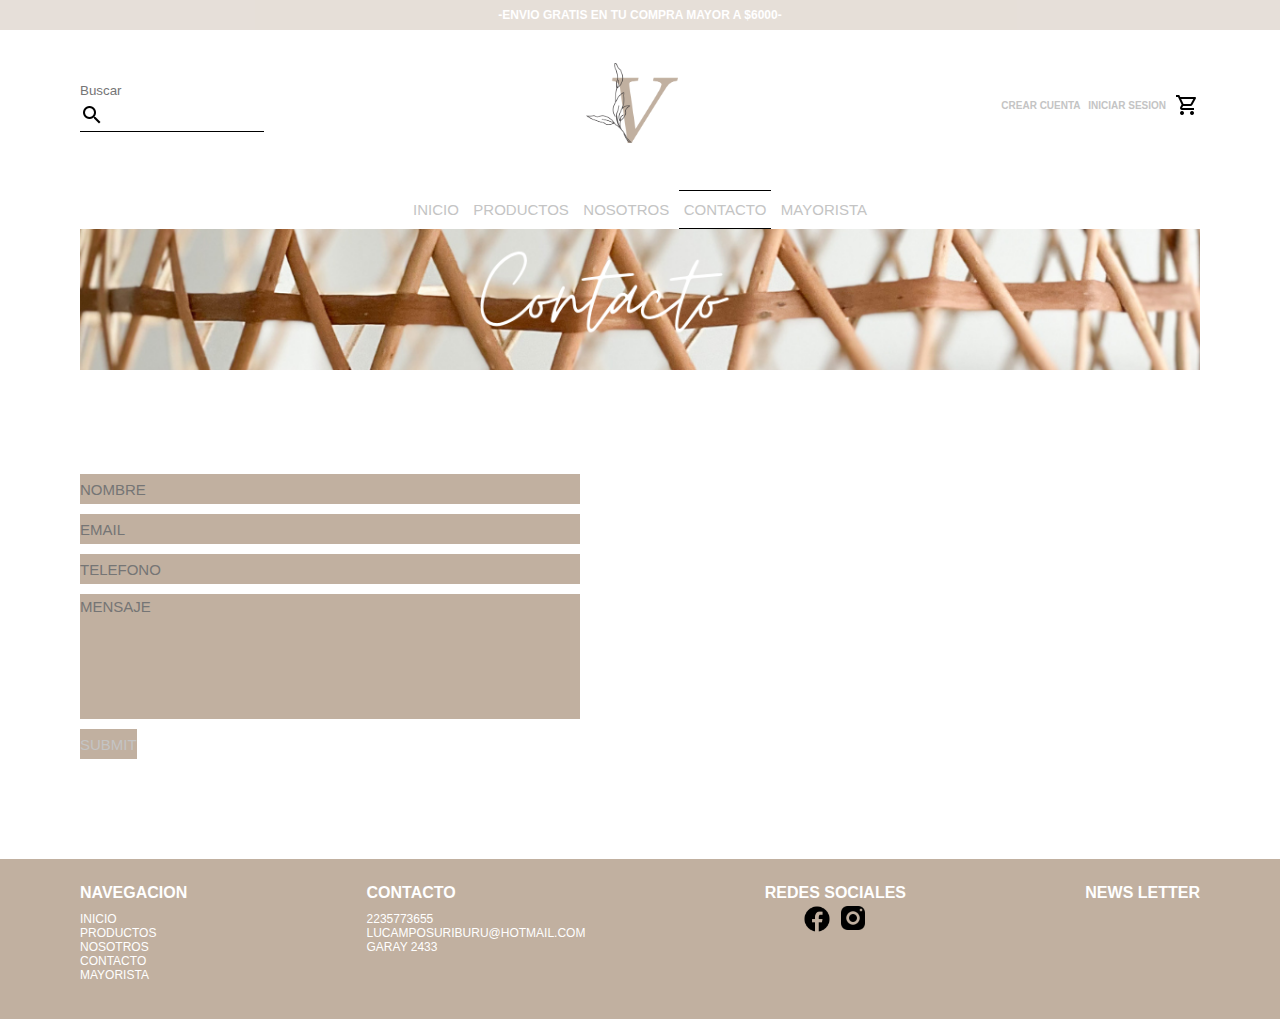
==== pages/contacto.html @ a1eeb5f8 "entrega del proyecto sin animaciones" ====
<!DOCTYPE html>
<html lang="en">
<head>
    <meta charset="UTF-8">
    <meta http-equiv="X-UA-Compatible" content="IE=edge">
    <meta name="viewport" content="width=device-width, initial-scale=1.0">
    <link rel="stylesheet" href="../css/main.css">
    <title>Contacto</title>
</head>
<body>
<!--inicio encabezado. menu navegacion-->
<header>
    <h1> -Envio gratis en tu compra mayor a $6000- </h1>

    <div class="encabezadoLogo">
        <form action="">
            <div class="inputBuscar">
                <input type="text" name="buscar" placeholder="Buscar">
                <img src="../img/lupa.png" alt="img lupa">
            </div>
        </form>

        <div>
            <a href="../index.html">
                <img class="imgLogo" src="../img/logo.png" alt="logo vole home">
            </a>
        </div>

        <div class="sesion">
            <h2 class="crearCuenta">crear cuenta</h2>
            <h2 class="sesionVole">iniciar sesion </h2>
            <img src="../img/carrito.png" alt="img carrito compras">
        </div>
    </div>

    <nav class="menu">
        <ul>
            <li>
                <a href="../index.html">inicio</a>  
            </li>
            <li>
                <a href="../pages/productos.html">productos</a>
                <!--<ul>
                 <li>almohadones</li>
                 <li>mantas</li>
                 <li>cesteria</li>
                 </ul>-->
            </li>
            <li>
                <a href="../pages/nosotros.html">nosotros</a> 
            </li>
            <li class="liContacto">
                <a href="../pages/contacto.html">contacto</a>  
            </li>
            <li>
                <a href="../pages/mayorista.html">mayorista</a> 
            </li>
        </ul>
    </nav>
</header>
<!--fin de encabezado-->
<!--inicio informacion principal de la pagina-->
    <main class="mainContacto">
        <img src="../img/productoContac.png" alt="portada contacto">
        <form action="">
            
                <div class="nombreContact">
                    <label for="nombre"></label>
                    <input type="text" name="nombre" placeholder="nombre">
                </div>
                <div class="emailContact">
                    <label for="email"></label>
                    <input type="email" name="email" placeholder="email">
                </div>    
                <div class="telefonoContact">
                    <label for="telefono"></label>
                    <input type="text" name="telefono" placeholder="telefono">
                </div>
                <div class="mensajeContact">
                    <label for="mensaje"></label>
                    <input type="text" name="mensaje" placeholder="mensaje">
                </div>
                <div class="enviarContact">
                    <input type="submit">
                </div>
            
        </form>
    </main>
<!--fin de informacion importante-->
<!--inicio pie de pagina-->
    <footer>
        <div class="navegacion">
            <h2>navegacion</h2>
            <ul class="navUl">
                <li>
                    <a href="../index.html">inicio</a>  
                </li>
                <li>
                    <a href="../pages/productos.html">productos</a>
                </li>
                <li>
                    <a href="../pages/nosotros.html">nosotros</a> 
                </li>
                <li>
                    <a href="../pages/contacto.html">contacto</a>  
                </li>
                <li>
                    <a href="../pages/mayorista.html">mayorista</a> 
                </li>
            </ul>
        </div>
        <div class="contacto">
            <h2>contacto</h2>
            <ul>
                <li>2235773655</li>
                <li>lucamposuriburu@hotmail.com</li>
                <li>garay 2433</li>
            </ul>
        </div>
        <div class="redesSociales">
            <h2>redes sociales</h2>
            <div class="imgRedes">
                <img class="faceBook" src="../img/facebook.png" alt="facebook">
                <img class="instaGram" src="../img/instagram.png" alt="instagram">
            </div>
        </div>
        <h4 class="newsLetter"> news letter</h4>    
    </footer>
<!--fin pie de pagina-->
</body>
</html>
---- css/main.css ----
*{ 
    margin: 0;
    padding: 0;
    box-sizing: border-box;
}

body{
    font-family:'Urbanist', sans-serif; 
}

/* header */

h1{
    background-color: #C1B0A0;
    color: white;
    font-size: 12px;
    text-align: center;
    text-transform: uppercase;
    padding: 8px;
    opacity: 40%;
}

.encabezadoLogo{
    height: 150px;
    margin-left: 80px;
    margin-right: 80px;
    display: grid;
    grid-template-columns: 0.5fr 2fr 0.5fr;
    justify-items: center;
    align-items: center;
    grid-template-areas: "inputBuscar imgLogo sesion" ;
}

form{
    color: #C4C4C4;
    display: inline-block;
    
}

.inputBuscar{
    grid-area: inputBuscar;
    border-bottom: 1px solid black;
    
}

input{
    border: none;
    color: #C4C4C4;
    height: 25px;
}


.imgLogo{
    grid-area: imgLogo;
    height: 80px;
    text-align: center;
     
}

.sesion{
    width: 200px;
    grid-area: sesion;
    display: flex;
    justify-content: space-around;
    align-items: center;
}

.crearCuenta{
    color: #C4C4C4;
    font-size: 10px;
    text-transform: uppercase;
    
}

.sesionVole{
    color: #C4C4C4;
    font-size: 10px;
    text-transform: uppercase;
    margin-left: 5px;    
}

.sesion img{
    margin-left: 6px;
}

.headerProd{
    grid-area: header;
}

/*menu */
.menu{
    display: flex;
    justify-content: center;
}

.menu li{
    display: inline-block;
    padding: 5px;
    margin-top: 10px;
    color: #C4C4C4;
    font-size: 15px;
    text-transform: uppercase;
    text-align: center;
    text-decoration: none;
    padding-top: 10px;
    padding-bottom: 10px;
    
}

.menu li a{
    color: #C4C4C4;
    text-decoration: none;   
}

.liIndex{
    border-top: 1px solid black;
    border-bottom: 1px solid black;
}

.liProductos{
    border-top: 1px solid black;
    border-bottom: 1px solid black;
}

.liNosotros{
    border-top: 1px solid black;
    border-bottom: 1px solid black;
}

.liContacto{
    border-top: 1px solid black;
    border-bottom: 1px solid black;
}

.liMayorista{
    border-top: 1px solid black;
    border-bottom: 1px solid black;
}

/*main*/
/*foto portada y beneficion*/

main{
    margin-left: 80px;
    margin-right: 80px;   
}

.imgPortada{
    width: 100%;
}

/*beneficios de vole*/

.beneVole{
    display: flex;
    justify-content: space-between;
    margin-top: 50px;
    margin-bottom: 100px;
    color: #C1B0A0;
    text-transform: uppercase;
    font-size: 12px;
}

.beneVole img{
    height: 50px;
}

.doceCuotas {
    text-align: center;  
}

.pagSegura {
    text-align: center;  
}

.pickUp {
    text-align: center;  
}

.envioCamion {
    text-align: center;  
}

/*main nosotros*/

.mainNosotros img{
    width: 100%;
}

.mainNosotros h2{
    margin-top: 100px;
    color: #C1B0A0;
    font-size: 25px;
}

.mainNosotros p{
    margin-top: 30px;
    margin-bottom: 140px;
    color: #C1B0A0;
    font-size: 15px;
    line-height: 25px;
}

/*main contacto*/

.mainContacto img{
    width: 100%;
}

.nombreContact input{
    height: 30px;
    width: 500px;
    margin-top: 100px;
    font-size: 15px;
    text-transform: uppercase;
    text-decoration: none;
    background-color: #C1B0A0;
}

.emailContact input{
    height: 30px;
    width: 500px;
    margin-top: 10px;
    font-size: 15px;
    text-transform: uppercase;
    text-decoration: none;
    background-color: #C1B0A0;
}

.telefonoContact input{
    height: 30px;
    width: 500px;
    margin-top: 10px;
    font-size: 15px;
    text-transform: uppercase;
    text-decoration: none;
    background-color: #C1B0A0;
}

.mensajeContact{
    width: 500px;
    padding-bottom: 100px;
    margin-top: 10px;
    font-size: 15px;
    text-transform: uppercase;
    text-decoration: none;
    background-color: #C1B0A0;
}

.mensajeContact input{
    font-size: 15px;
    text-transform: uppercase;
    text-decoration: none;
    background-color: #C1B0A0;
}

.enviarContact input{
    height: 30px;
    width: 30pxpx;
    margin-top: 10px;
    margin-bottom: 100px;
    font-size: 15px;
    text-transform: uppercase;
    text-decoration: none;
    background-color: #C1B0A0;
}

/*main mayorista*/

.mainMayorista img{
    width: 100%;
}

.mainMayorista h2{
    margin-top: 100px;
    color: #C1B0A0;
    font-size: 25px;
}

.mainMayorista p{
    margin-top: 30px;
    margin-bottom: 140px;
    color: #C1B0A0;
    font-size: 15px;
    line-height: 25px;
}

/*main de productos*/

.mainProd{
    height: 2500px;
}

.prodPortada img{
    width: 100%;
}

.productosVole{
    margin-top: 100px;
    display: flex;
    flex-wrap: wrap;
    justify-content: space-between
}

.productosVole img{
    height: 400px;
}

.productosVole h2{
    margin-top: 10px;
    margin-bottom: 10px;
    text-align: center;
    font-size: 15px;
    color: #C1B0A0;
    text-transform: uppercase;
}

.productosVole div{
    border: 1px solid #C1B0A0;
    box-shadow: 0px 5px 10px grey;
    margin-top: 40px;
}


/*section*/
/* categoria de productos */

.seccionesProd{
    margin-left: 80px;
    margin-right: 80px;
    margin-top: 150px;
    display: grid;
    grid-template-columns: 1fr 1fr;
    grid-template-rows: 1fr 1fr;
    justify-items: stretch;
    row-gap: 20px;  
    column-gap: 20px; 
}

.almohadones{
    width: 100%;
    grid-row: span 2;
}

.mantas{
    width: 100%;
}

.cestos{
    width: 100%;
}


/*productos destacados y mensaje*/

.destacadoVole h3{
    margin-top: 150px;
    text-align: center;
    text-transform: uppercase;
    font-size: 25px;
    color: #C1B0A0;
}

.prodDestacado{
    display: flex;
    margin: 60px 80px;
    justify-content: space-between;
}

.prodDestacado img{
    height: 350px;
}

.prodDestacado h2{
    margin-top: 10px;
    margin-bottom: 10px;
    text-align: center;
    font-size: 15px;
    color: #C1B0A0;
    text-transform: uppercase;
}

.prodDestacado div{
    border: 1px solid #C1B0A0;
    box-shadow: 0px 5px 10px grey;
}

.mensajeFin{
    font-size: 20px;
    color: #C1B0A0;
    text-align: center;
    margin: 80px;
}


/*footer*/

footer{
    padding-top: 25px;
    background-color: #C1B0A0;
    color: white;
    height: 160px;
    display: flex;
    justify-content: space-between;
    align-items: flex-start
}

.footerProd{
    grid-area: footer;
}

.navegacion h2{
    margin-left: 80px;
    text-transform: uppercase;
    font-size: 16px;
}

.navUl{
    margin-top: 10px;
    list-style: none;
    margin-left: 80px;
    font-size: 12px;
}

.navUl li a{
    text-transform: none;
    text-decoration: none;
    text-transform: uppercase;
    color: white;  
}

.contacto h2{
    text-transform: uppercase;
    display: inline-block;
    font-size: 16px;
    
}

.contacto ul{
    margin-top: 10px;
    list-style: none;
    font-size: 12px;
    text-transform: uppercase;
}

.redesSociales h2{
    text-transform: uppercase;
    display: inline-block;
    font-size: 16px;
}

.imgRedes{
    text-align: center;   
}

.faceBook{
    height: 30px;
}

.instaGram{
    height: 32px;
}

.newsLetter{
    margin-right: 80px;
    font-size: 16px;
    text-transform: uppercase;
}


@media only screen and (max-width: 1024px){

    .encabezadoLogo{
        margin-left: 30px;
        margin-right: 30px;
    }

    .inputBuscar input{
        display:none
    }

    .inputBuscar{
        border: none;
    }

    .sesion{
        width: 100px;
    }

    .sesion h2{
        display: none;
    }

    main{
        margin-left: 0px;
        margin-right: 0px;
    }

    section{
        margin-left: 0px;
        margin-right: 0px;
    }

    .seccionesProd{
        margin-left: 0px;
        margin-right: 0px;
    }

    .prodDestacado{
        display: flex;
        flex-wrap: wrap;
        margin: 70px 90px;
        justify-content: space-between;
    }
    
    .prodDestacado img{
        height: 500px;
    }

    .prodDestacado div{
        margin-top: 50px;
    }
    
    .mainProd{
        height: 2500px;
    }

    .prodPortada img{
        height: 150px;
        object-fit: cover;
    }

    .productosVole{
        justify-content: center;
    }

    .mainNosotros img{
        height: 150px;
        object-fit: cover;
    }

    .mainNosotros h2,p {
        margin-left: 30px;
        margin-right: 30px;
    }

    .mainContacto img{
        height: 150px;
        object-fit: cover;
    }

    .mainContacto form{
        margin-left: 30px;
    }

    footer{
        margin-left: 0px;
        margin-right: 0px;
    }

    .navegacion h2{
        font-size: 15px;
        margin-left: 10px;
    }

    .navUl{
        font-size: 10px;
        margin-left: 10px;
    }

    .contacto h2{
        font-size: 15px;
    }

    .contacto ul{
        font-size: 10px;  
    }

    .redesSociales h2{
        font-size: 15px;
    }
    
    .faceBook{
        height: 20px;
    }
    
    .instaGram{
        height: 20px;
    }

    .newsLetter{
        font-size: 15px;
        margin-right: 10px;
    }
   
}

@media only screen and (max-width: 600px){

    .inputBuscar input{
        display:none
    }

    .inputBuscar{
        border: none;
    }

    .sesion{
        width: 100px;
    }

    .sesion h2{
        display: none;
    }

    .menu{
        margin-left: 30px;
        margin-right: 30px;
    }

    main{
        margin-left: 0px;
        margin-right: 0px;
    }

    .imgPortada{
        height: 450px;
        object-fit: cover;
    }

    .beneVole h3{
        display: none;
    }

    .beneVole img{
        height: 80px;
    }

    section{
        margin-left: 0px;
        margin-right: 0px;
        
    }

    .seccionesProd{
        margin-left: 0px;
        margin-right: 0px;
        margin-top: 150px;
        display: flex;
        flex-flow: row wrap;
    }

    .seccionesProd img{
        width: 100%;
    }

    .prodDestacado{
        display: flex;
        flex-wrap: wrap;
        margin: 70px 90px;
        justify-content: center;
    }
    
    .prodDestacado img{
        height: 500px;
    }

    .prodDestacado div{
        margin-top: 30px;
    }
    
    .mensajeFin{
        margin-left: 0px;
        margin-right: 0px;
    }

    .mainProd{
        height: 5000px;
    }

    .prodPortada img{
        height: 150px;
        object-fit: cover;
    }

    .mainNosotros img{
        height: 150px;
        object-fit: cover;
    }

    .mainNosotros h2,p {
        margin-left: 30px;
    }

    .mainContacto img{
        height: 150px;
        object-fit: cover;
    }

    .mainContacto form{
        margin-left: 30px;
    }

    footer{
        margin-left: 0px;
        margin-right: 0px;
    }

    .footerProd{
        width: 100%;
    }

    .navegacion h2{
        font-size: 12px;
        margin-left: 10px;
    }

    .navUl{
        font-size: 10px;
        margin-left: 10px;
    }

    .contacto{
        padding-top: 0px;

    }

    .contacto h2{
        font-size: 12px;
    }

    .contacto ul{
        font-size: 10px;  
    }

    .redesSociales h2{
        font-size: 12px;
    }
    
    .faceBook{
        height: 20px;
    }
    
    .instaGram{
        height: 20px;
    }

    .newsLetter{
        font-size: 12px;
        margin-right: 10px;
    }

}
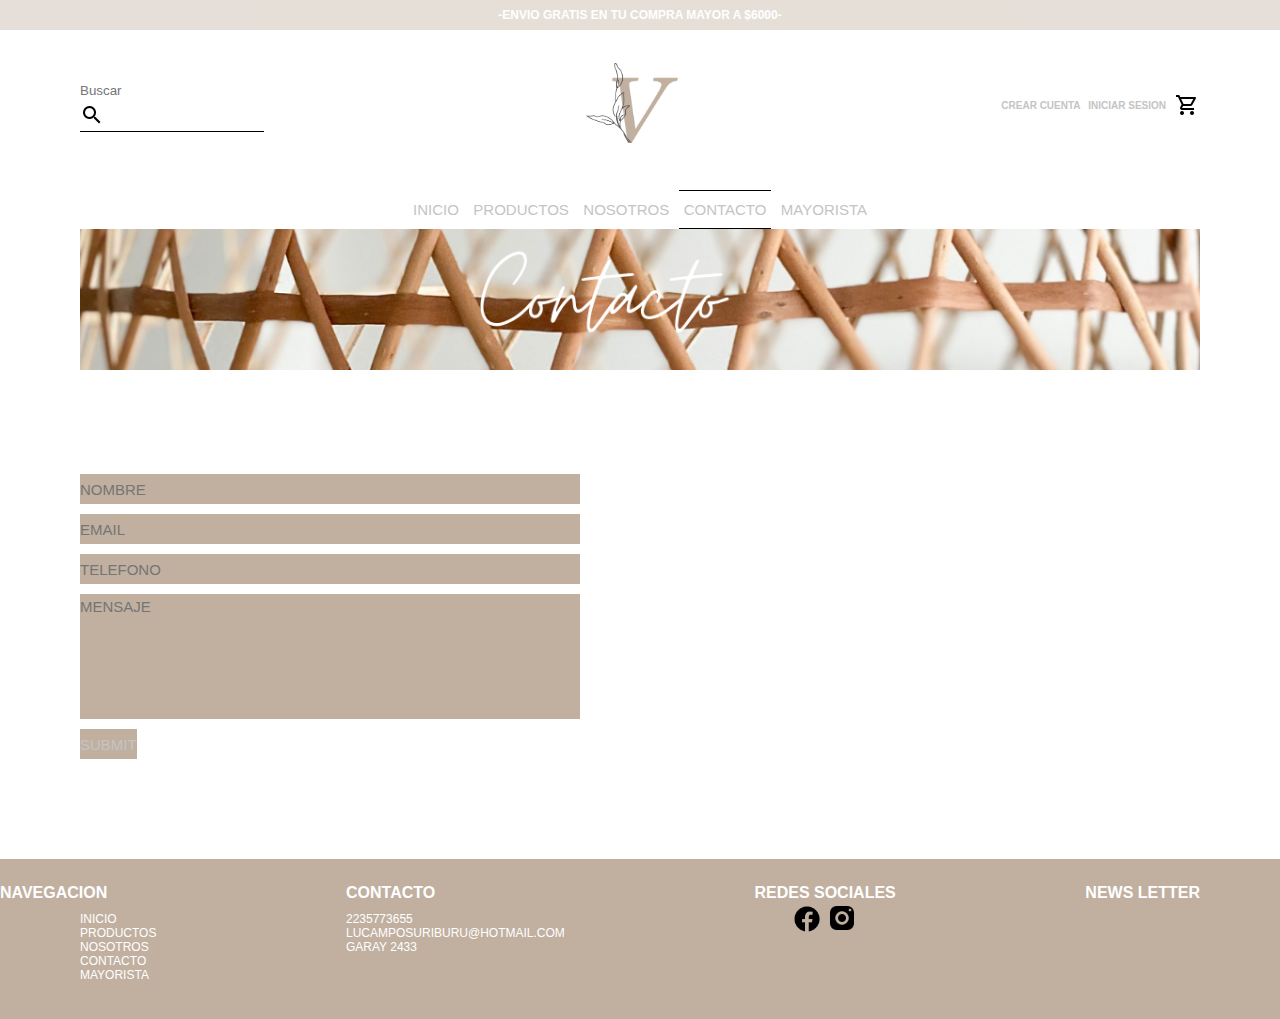
==== commit 8a08b9ad: "entrega bootstrap" ====
--- a/pages/contacto.html
+++ b/pages/contacto.html
@@ -88,7 +88,7 @@
     </main>
 <!--fin de informacion importante-->
 <!--inicio pie de pagina-->
-    <footer>
+    <footer class="footerVole">
         <div class="navegacion">
             <h2>navegacion</h2>
             <ul class="navUl">
--- a/css/main.css
+++ b/css/main.css
@@ -87,6 +87,12 @@
     grid-area: header;
 }
 
+.headerMayo{
+    height: 150px;
+    margin-left: 80px;
+    margin-right: 80px;
+}
+
 /*menu */
 .menu{
     display: flex;
@@ -136,6 +142,12 @@
     border-top: 1px solid black;
     border-bottom: 1px solid black;
 }
+
+.nav-mayorista{
+    border-top: 1px solid black;
+    border-bottom: 1px solid black;
+}
+
 
 /*main*/
 /*foto portada y beneficion*/
@@ -395,7 +407,7 @@
 
 /*footer*/
 
-footer{
+.footerVole{
     padding-top: 25px;
     background-color: #C1B0A0;
     color: white;
@@ -410,10 +422,65 @@
 }
 
 .navegacion h2{
-    margin-left: 80px;
     text-transform: uppercase;
     font-size: 16px;
 }
+
+/* footer mayorista */
+.footerMayo{
+    text-align: center;
+    padding-top: 25px;
+    background-color: #C1B0A0;
+    color: white;
+    height: 200px;
+    width: 100%;
+}
+
+.navFooter h2{
+    text-transform: uppercase;
+    font-size: 16px;
+}
+
+.navFooter ul{
+    padding: 0px;
+}
+
+.navFooter ul li {
+    list-style: none;   
+}
+
+.navFooter ul li a{
+    font-size: 12px;
+    text-decoration: none;
+    text-transform: uppercase;
+    color: white;
+}
+
+.navContac h2{
+    text-transform: uppercase;
+    font-size: 16px;
+}
+
+.navContac ul{
+    padding: 0px;
+}
+
+.navContac ul li{
+    font-size: 12px;
+    list-style: none;
+    text-transform: none;
+    text-decoration: none;
+    text-transform: uppercase;
+    color: white;
+    height: 25px;
+}
+
+.navRedes h2{
+    text-transform: uppercase;
+    font-size: 16px;
+}
+
+/*fin footer mayorista*/
 
 .navUl{
     margin-top: 10px;
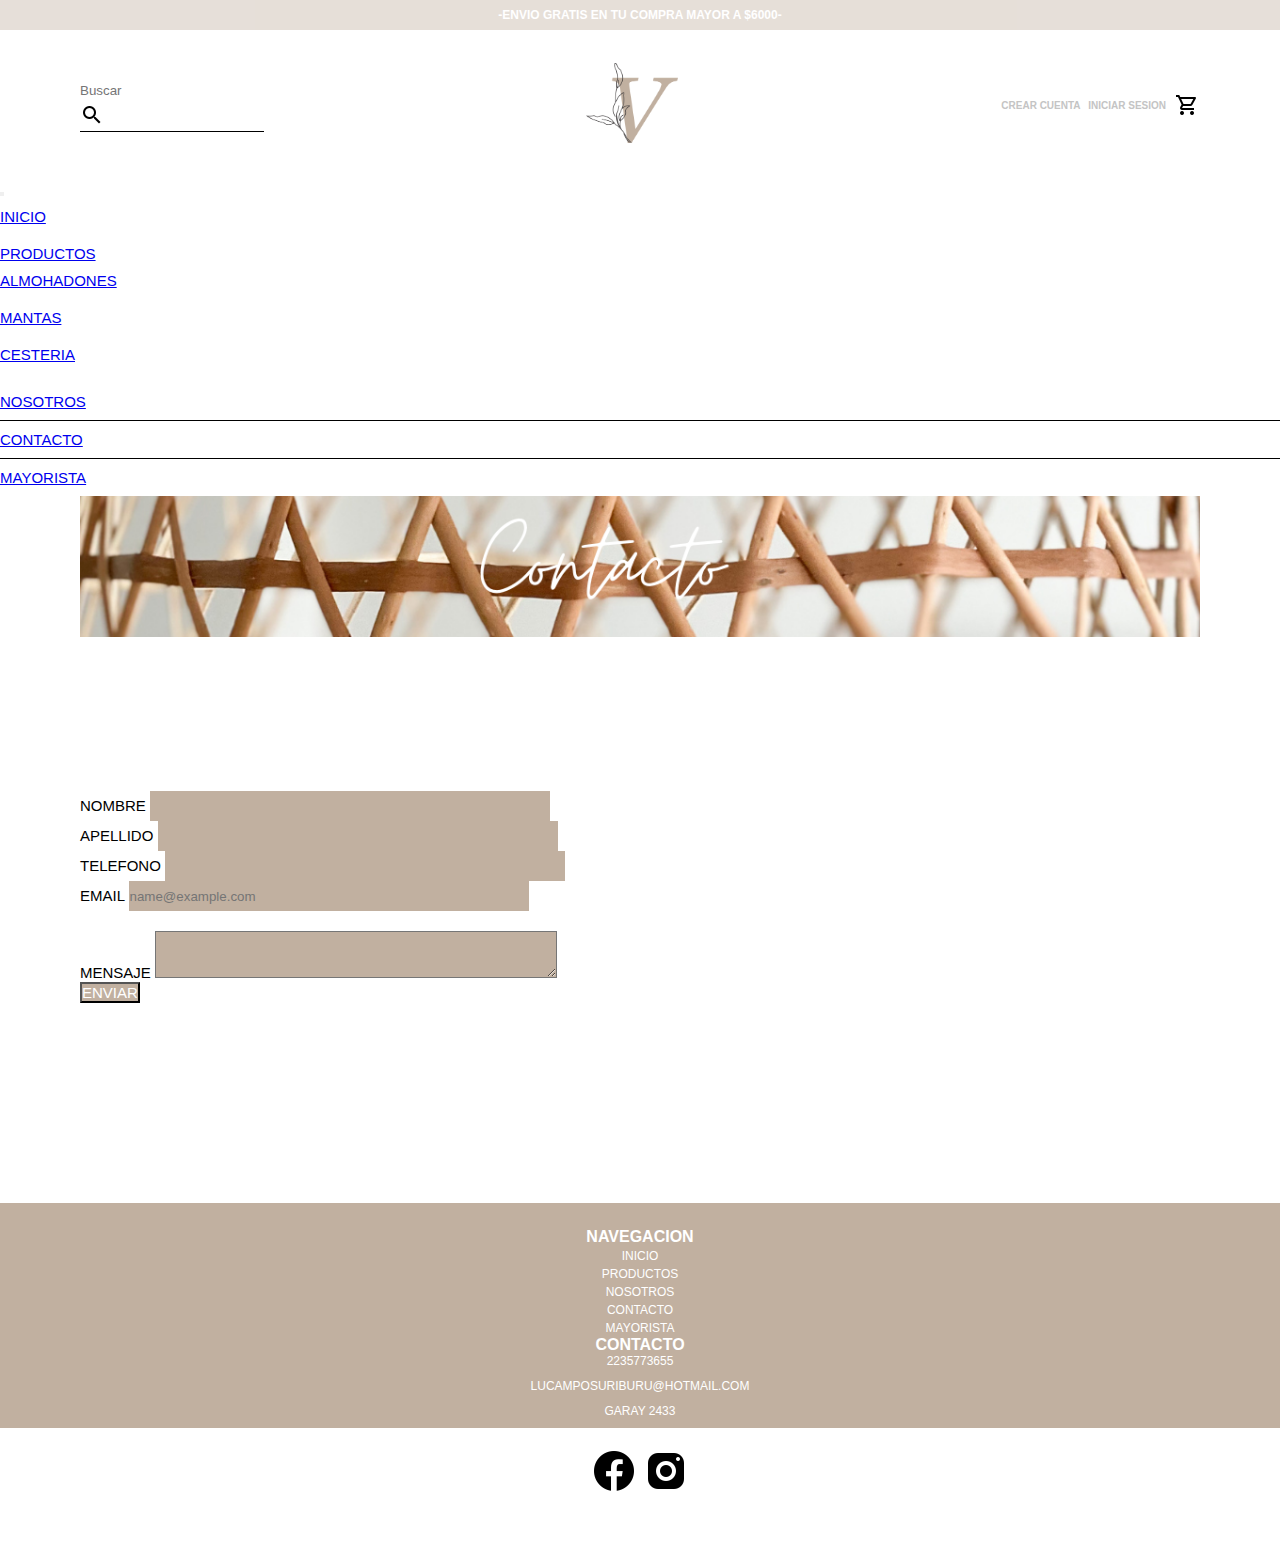
==== commit d482e0de: "avances entrega final" ====
--- a/pages/contacto.html
+++ b/pages/contacto.html
@@ -4,128 +4,150 @@
     <meta charset="UTF-8">
     <meta http-equiv="X-UA-Compatible" content="IE=edge">
     <meta name="viewport" content="width=device-width, initial-scale=1.0">
+    <!--link bootstrap-->
+    <link href="https://cdn.jsdelivr.net/npm/bootstrap@5.1.3/dist/css/bootstrap.min.css" rel="stylesheet" integrity="sha384-1BmE4kWBq78iYhFldvKuhfTAU6auU8tT94WrHftjDbrCEXSU1oBoqyl2QvZ6jIW3" crossorigin="anonymous">
     <link rel="stylesheet" href="../css/main.css">
     <title>Contacto</title>
 </head>
+
 <body>
 <!--inicio encabezado. menu navegacion-->
-<header>
-    <h1> -Envio gratis en tu compra mayor a $6000- </h1>
+    <header>
+        <h1> -Envio gratis en tu compra mayor a $6000- </h1>
 
-    <div class="encabezadoLogo">
-        <form action="">
-            <div class="inputBuscar">
-                <input type="text" name="buscar" placeholder="Buscar">
-                <img src="../img/lupa.png" alt="img lupa">
+        <div class="encabezadoLogo">
+            <form action="">
+                <div class="inputBuscar">
+                    <input type="text" name="buscar" placeholder="Buscar">
+                    <img src="../img/lupa.png" alt="img lupa">
+                </div>
+            </form>
+
+            <div>
+                <a href="../index.html">
+                    <img class="imgLogo" src="../img/logo.png" alt="logo vole home">
+                </a>
             </div>
-        </form>
 
-        <div>
-            <a href="../index.html">
-                <img class="imgLogo" src="../img/logo.png" alt="logo vole home">
-            </a>
+            <div class="sesion">
+                <h2 class="crearCuenta">crear cuenta</h2>
+                <h2 class="sesionVole">iniciar sesion </h2>
+                <img src="../img/carrito.png" alt="img carrito compras">
+            </div>
         </div>
+    </header>
 
-        <div class="sesion">
-            <h2 class="crearCuenta">crear cuenta</h2>
-            <h2 class="sesionVole">iniciar sesion </h2>
-            <img src="../img/carrito.png" alt="img carrito compras">
+<!--menu bootstrap-->
+    <nav class="navbar navbar-expand-md navbar-light ">
+        <div class="container-fluid d-flex justify-content-center menuNav">
+            <button class="navbar-toggler" type="button" data-bs-toggle="collapse" data-bs-target="#navbarSupportedContent" aria-controls="navbarSupportedContent" aria-expanded="false" aria-label="Toggle navigation">
+                <span class="navbar-toggler-icon"></span>
+            </button>
+            <ul class="navbar-nav col-4">
+                <li class="nav-item">
+                    <a class="nav-link active" aria-current="page" href="../index.html">Inicio</a>
+                </li>
+                <li class="nav-item dropdown">
+                    <a class="nav-link dropdown-toggle" href="/pages/productos.html" id="navbarDropdown" role="button" data-bs-toggle="dropdown" aria-expanded="false">Productos
+                    </a>
+                    <ul class="dropdown-menu" aria-labelledby="navbarDropdown">
+                        <li><a class="dropdown-item" href="../pages/productos.html">Almohadones</a></li>
+                        <li><a class="dropdown-item" href="#">Mantas</a></li>
+                        <li><a class="dropdown-item" href="#">Cesteria</a></li> 
+                    </ul>
+                </li>  
+                <li class="nav-item">
+                    <a class="nav-link"  href="../pages/nosotros.html">Nosotros</a>
+                </li>
+                <li class="nav-item navContacto">
+                    <a class="nav-link" href="../pages/contacto.html">Contacto</a>
+                </li>
+              
+                <li class="nav-item">
+                    <a class="nav-link" href="../pages/mayorista.html">Mayorista</a>
+                </li>
+            </ul>    
         </div>
-    </div>
-
-    <nav class="menu">
-        <ul>
-            <li>
-                <a href="../index.html">inicio</a>  
-            </li>
-            <li>
-                <a href="../pages/productos.html">productos</a>
-                <!--<ul>
-                 <li>almohadones</li>
-                 <li>mantas</li>
-                 <li>cesteria</li>
-                 </ul>-->
-            </li>
-            <li>
-                <a href="../pages/nosotros.html">nosotros</a> 
-            </li>
-            <li class="liContacto">
-                <a href="../pages/contacto.html">contacto</a>  
-            </li>
-            <li>
-                <a href="../pages/mayorista.html">mayorista</a> 
-            </li>
-        </ul>
     </nav>
-</header>
+    
 <!--fin de encabezado-->
 <!--inicio informacion principal de la pagina-->
     <main class="mainContacto">
         <img src="../img/productoContac.png" alt="portada contacto">
-        <form action="">
-            
-                <div class="nombreContact">
-                    <label for="nombre"></label>
-                    <input type="text" name="nombre" placeholder="nombre">
+
+        <div class="contactoForm">
+            <div class="mb-3 nombreContact">
+                <label for="exampleFormControlNombre1" class="form-label">nombre</label>
+                <input type="text" class="form-control" id="exampleFormControlNombre1" >
+            </div>
+            <div class="mb-3 apellidoContact">
+                <label for="exampleFormControlapellido1" class="form-label">Apellido</label>
+                <input type="text" class="form-control" id="exampleFormControlApellido1" >
+            </div>
+            <div class="mb-3 telefonoContact">
+                <label for="exampleFormControlTelefono1" class="form-label">Telefono</label>
+                <input type="text" class="form-control" id="exampleFormControlTelefono1" >
+            </div>
+            <div class="mb-3c emailContact">
+                <label for="exampleFormControlInput1" class="form-label">Email</label>
+                <input type="email" class="form-control" id="exampleFormControlInput1" placeholder="name@example.com">
                 </div>
-                <div class="emailContact">
-                    <label for="email"></label>
-                    <input type="email" name="email" placeholder="email">
-                </div>    
-                <div class="telefonoContact">
-                    <label for="telefono"></label>
-                    <input type="text" name="telefono" placeholder="telefono">
-                </div>
-                <div class="mensajeContact">
-                    <label for="mensaje"></label>
-                    <input type="text" name="mensaje" placeholder="mensaje">
-                </div>
-                <div class="enviarContact">
-                    <input type="submit">
-                </div>
-            
-        </form>
+            <div class="mb-3 mensajeContact">
+                <label for="exampleFormControlTextarea1" class="form-label">Mensaje</label>
+                <textarea class="form-control" id="exampleFormControlTextarea1" rows="3"></textarea>
+            </div>
+            <button type="submit" class="btn btn- enviarContact">enviar</button>
+        </div>
     </main>
 <!--fin de informacion importante-->
 <!--inicio pie de pagina-->
-    <footer class="footerVole">
-        <div class="navegacion">
-            <h2>navegacion</h2>
-            <ul class="navUl">
-                <li>
-                    <a href="../index.html">inicio</a>  
-                </li>
-                <li>
-                    <a href="../pages/productos.html">productos</a>
-                </li>
-                <li>
-                    <a href="../pages/nosotros.html">nosotros</a> 
-                </li>
-                <li>
-                    <a href="../pages/contacto.html">contacto</a>  
-                </li>
-                <li>
-                    <a href="../pages/mayorista.html">mayorista</a> 
-                </li>
-            </ul>
-        </div>
-        <div class="contacto">
-            <h2>contacto</h2>
-            <ul>
-                <li>2235773655</li>
-                <li>lucamposuriburu@hotmail.com</li>
-                <li>garay 2433</li>
-            </ul>
-        </div>
-        <div class="redesSociales">
-            <h2>redes sociales</h2>
-            <div class="imgRedes">
-                <img class="faceBook" src="../img/facebook.png" alt="facebook">
-                <img class="instaGram" src="../img/instagram.png" alt="instagram">
+    <footer class="container-fluid footerVole">
+        <div class="row">
+            <div class="col-4 navFooter ">
+                <h2>navegacion</h2>
+                <ul>
+                    <li>
+                        <a href="../index.html">inicio</a>  
+                    </li>
+                    <li>
+                        <a href="../pages/productos.html">productos</a>
+                    </li>
+                    <li>
+                        <a href="../pages/nosotros.html">nosotros</a> 
+                    </li>
+                    <li>
+                        <a href="../pages/contacto.html">contacto</a>  
+                    </li>
+                    <li>
+                        <a href="../pages/mayorista.html">mayorista</a> 
+                    </li>
+                </ul>
             </div>
-        </div>
-        <h4 class="newsLetter"> news letter</h4>    
+    
+            <div class="col-4 navContac">
+                <h2>contacto</h2>
+                <ul>
+                    <li>2235773655</li>
+                    <li>lucamposuriburu@hotmail.com</li>
+                    <li>garay 2433</li>
+                </ul>
+            </div>
+            <div class="col-4 navRedes">
+                <h2>redes sociales</h2>
+                <div>
+                    <img class="faceBook" src="../img/facebook.png" alt="facebook">
+                    <img class="instaGram" src="../img/instagram.png" alt="instagram">
+                </div>
+                <div>
+                    <h3>news letter</h3>
+                    <a href="../pages/contacto.html">registrate y recibi novedades! </a>
+                </div>
+            </div>
+        
+        </div>  
     </footer>
 <!--fin pie de pagina-->
+<!--link js-->
+<script src="https://cdn.jsdelivr.net/npm/bootstrap@5.1.3/dist/js/bootstrap.bundle.min.js" integrity="sha384-ka7Sk0Gln4gmtz2MlQnikT1wXgYsOg+OMhuP+IlRH9sENBO0LRn5q+8nbTov4+1p" crossorigin="anonymous"></script>
 </body>
 </html>--- a/css/main.css
+++ b/css/main.css
@@ -1,11 +1,11 @@
 *{ 
     margin: 0;
-    padding: 0;
-    box-sizing: border-box;
+    padding: 0;    
 }
 
 body{
     font-family:'Urbanist', sans-serif; 
+    
 }
 
 /* header */
@@ -33,14 +33,12 @@
 
 form{
     color: #C4C4C4;
-    display: inline-block;
-    
+    display: inline-block;  
 }
 
 .inputBuscar{
     grid-area: inputBuscar;
     border-bottom: 1px solid black;
-    
 }
 
 input{
@@ -54,7 +52,12 @@
     grid-area: imgLogo;
     height: 80px;
     text-align: center;
-     
+    transition: 2s;
+    
+}
+
+.imgLogo:hover{
+    transform: scale(1.2);
 }
 
 .sesion{
@@ -69,7 +72,6 @@
     color: #C4C4C4;
     font-size: 10px;
     text-transform: uppercase;
-    
 }
 
 .sesionVole{
@@ -94,51 +96,31 @@
 }
 
 /*menu */
-.menu{
-    display: flex;
-    justify-content: center;
-}
-
-.menu li{
-    display: inline-block;
-    padding: 5px;
-    margin-top: 10px;
+
+.menuNav li{
     color: #C4C4C4;
     font-size: 15px;
     text-transform: uppercase;
-    text-align: center;
-    text-decoration: none;
     padding-top: 10px;
-    padding-bottom: 10px;
-    
-}
-
-.menu li a{
-    color: #C4C4C4;
-    text-decoration: none;   
-}
-
-.liIndex{
+    padding-bottom: 10px;   
+}
+
+.navIndex{
     border-top: 1px solid black;
     border-bottom: 1px solid black;
 }
 
-.liProductos{
+.navProd{
     border-top: 1px solid black;
     border-bottom: 1px solid black;
 }
 
-.liNosotros{
+.navNosotros{
     border-top: 1px solid black;
     border-bottom: 1px solid black;
 }
 
-.liContacto{
-    border-top: 1px solid black;
-    border-bottom: 1px solid black;
-}
-
-.liMayorista{
+.navContacto{
     border-top: 1px solid black;
     border-bottom: 1px solid black;
 }
@@ -149,19 +131,17 @@
 }
 
 
-/*main*/
+/*main index*/
 /*foto portada y beneficion*/
 
 main{
     margin-left: 80px;
-    margin-right: 80px;   
+    margin-right: 80px;  
 }
 
 .imgPortada{
     width: 100%;
 }
-
-/*beneficios de vole*/
 
 .beneVole{
     display: flex;
@@ -170,7 +150,10 @@
     margin-bottom: 100px;
     color: #C1B0A0;
     text-transform: uppercase;
-    font-size: 12px;
+}
+
+.beneVole h3{
+    font-size: 1rem;
 }
 
 .beneVole img{
@@ -178,7 +161,7 @@
 }
 
 .doceCuotas {
-    text-align: center;  
+    text-align: center;   
 }
 
 .pagSegura {
@@ -214,70 +197,82 @@
 }
 
 /*main contacto*/
-
 .mainContacto img{
     width: 100%;
 }
 
+.nombreContact{
+    margin-top: 150px;
+}
+
 .nombreContact input{
+    width: 400px;
     height: 30px;
-    width: 500px;
-    margin-top: 100px;
-    font-size: 15px;
-    text-transform: uppercase;
-    text-decoration: none;
     background-color: #C1B0A0;
 }
 
+.nombreContact label{
+    font-size: 15px;
+    text-transform: uppercase;
+}
+
+.apellidoContact input{
+    width: 400px;
+    height: 30px;
+    background-color: #C1B0A0;
+}
+
+.apellidoContact label{
+    font-size: 15px;
+    text-transform: uppercase;
+}
+
+.telefonoContact input{
+    width: 400px;
+    height: 30px;
+    background-color: #C1B0A0;
+}
+
+.telefonoContact label{
+    font-size: 15px;
+    text-transform: uppercase;
+}
+
 .emailContact input{
+    width: 400px;
     height: 30px;
-    width: 500px;
-    margin-top: 10px;
-    font-size: 15px;
-    text-transform: uppercase;
-    text-decoration: none;
     background-color: #C1B0A0;
 }
 
-.telefonoContact input{
-    height: 30px;
-    width: 500px;
-    margin-top: 10px;
-    font-size: 15px;
-    text-transform: uppercase;
-    text-decoration: none;
+.emailContact label{
+    font-size: 15px;
+    text-transform: uppercase;
+}
+
+.mensajeContact{
+    margin-top: 20px;
+}
+
+.mensajeContact textarea{
+    width: 400px;
     background-color: #C1B0A0;
 }
 
-.mensajeContact{
-    width: 500px;
-    padding-bottom: 100px;
-    margin-top: 10px;
-    font-size: 15px;
-    text-transform: uppercase;
-    text-decoration: none;
+.mensajeContact label{
+    font-size: 15px;
+    text-transform: uppercase;
+}
+
+.enviarContact{
+    color: white;
+    margin-bottom: 200px;
+    font-size: 15px;
+    text-transform: uppercase;
     background-color: #C1B0A0;
 }
 
-.mensajeContact input{
-    font-size: 15px;
-    text-transform: uppercase;
-    text-decoration: none;
-    background-color: #C1B0A0;
-}
-
-.enviarContact input{
-    height: 30px;
-    width: 30pxpx;
-    margin-top: 10px;
-    margin-bottom: 100px;
-    font-size: 15px;
-    text-transform: uppercase;
-    text-decoration: none;
-    background-color: #C1B0A0;
-}
-
 /*main mayorista*/
+
 
 .mainMayorista img{
     width: 100%;
@@ -298,7 +293,6 @@
 }
 
 /*main de productos*/
-
 .mainProd{
     height: 2500px;
 }
@@ -311,11 +305,16 @@
     margin-top: 100px;
     display: flex;
     flex-wrap: wrap;
-    justify-content: space-between
+    justify-content: space-between;  
 }
 
 .productosVole img{
     height: 400px;
+    transition: 1s;
+}
+
+.productosVole img:hover{
+    transform: scale(1.02);
 }
 
 .productosVole h2{
@@ -325,6 +324,11 @@
     font-size: 15px;
     color: #C1B0A0;
     text-transform: uppercase;
+    transition: 1s;
+}
+
+.productosVole h2:hover{
+    transform: scale(1.05);
 }
 
 .productosVole div{
@@ -352,14 +356,29 @@
 .almohadones{
     width: 100%;
     grid-row: span 2;
+    transition: 1s;
+}
+
+.almohadones:hover{
+    transform: scale(1.02);
 }
 
 .mantas{
     width: 100%;
+    transition: 1s;
+}
+
+.mantas:hover{
+    transform: scale(1.02);
 }
 
 .cestos{
     width: 100%;
+    transition: 1s;
+}
+
+.cestos:hover{
+    transform: scale(1.02);
 }
 
 
@@ -381,6 +400,11 @@
 
 .prodDestacado img{
     height: 350px;
+    transition: 1s;
+}
+
+.prodDestacado img:hover{
+    transform: scale(1.02);
 }
 
 .prodDestacado h2{
@@ -406,34 +430,14 @@
 
 
 /*footer*/
-
 .footerVole{
-    padding-top: 25px;
-    background-color: #C1B0A0;
-    color: white;
-    height: 160px;
-    display: flex;
-    justify-content: space-between;
-    align-items: flex-start
-}
-
-.footerProd{
-    grid-area: footer;
-}
-
-.navegacion h2{
-    text-transform: uppercase;
-    font-size: 16px;
-}
-
-/* footer mayorista */
-.footerMayo{
     text-align: center;
     padding-top: 25px;
     background-color: #C1B0A0;
     color: white;
     height: 200px;
-    width: 100%;
+    margin: 0px;
+    
 }
 
 .navFooter h2{
@@ -475,68 +479,33 @@
     height: 25px;
 }
 
+.navRedes{
+    padding-right: 0px;
+}
+
 .navRedes h2{
     text-transform: uppercase;
     font-size: 16px;
 }
 
-/*fin footer mayorista*/
-
-.navUl{
-    margin-top: 10px;
-    list-style: none;
-    margin-left: 80px;
+.navRedes h3{
+    margin-top: 25px;
+    text-transform: uppercase;
+    font-size: 16px;
+}
+
+.navRedes div a{
+    color: white;
+    text-decoration: none;
     font-size: 12px;
 }
-
-.navUl li a{
-    text-transform: none;
-    text-decoration: none;
-    text-transform: uppercase;
-    color: white;  
-}
-
-.contacto h2{
-    text-transform: uppercase;
-    display: inline-block;
-    font-size: 16px;
-    
-}
-
-.contacto ul{
-    margin-top: 10px;
-    list-style: none;
-    font-size: 12px;
-    text-transform: uppercase;
-}
-
-.redesSociales h2{
-    text-transform: uppercase;
-    display: inline-block;
-    font-size: 16px;
-}
-
-.imgRedes{
-    text-align: center;   
-}
-
-.faceBook{
-    height: 30px;
-}
-
-.instaGram{
-    height: 32px;
-}
-
-.newsLetter{
-    margin-right: 80px;
-    font-size: 16px;
-    text-transform: uppercase;
-}
+/*fin footer*/
+
+
 
 
 @media only screen and (max-width: 1024px){
-
+   
     .encabezadoLogo{
         margin-left: 30px;
         margin-right: 30px;
@@ -556,6 +525,10 @@
 
     .sesion h2{
         display: none;
+    }
+
+    .menuNav{
+        margin-left:-70px;
     }
 
     main{
@@ -577,7 +550,7 @@
         display: flex;
         flex-wrap: wrap;
         margin: 70px 90px;
-        justify-content: space-between;
+        justify-content: center;
     }
     
     .prodDestacado img{
@@ -589,7 +562,7 @@
     }
     
     .mainProd{
-        height: 2500px;
+        height: 4500px;
     }
 
     .prodPortada img{
@@ -611,12 +584,21 @@
         margin-right: 30px;
     }
 
+    .contactoForm{
+        margin-left: 30px;
+    }
+
     .mainContacto img{
         height: 150px;
         object-fit: cover;
     }
 
-    .mainContacto form{
+    .mainMayorista img{
+        height: 150px;
+        object-fit: cover;
+    }
+
+    .mainMayo h2{
         margin-left: 30px;
     }
 
@@ -663,7 +645,7 @@
 }
 
 @media only screen and (max-width: 600px){
-
+    
     .inputBuscar input{
         display:none
     }
@@ -764,7 +746,7 @@
         object-fit: cover;
     }
 
-    .mainContacto form{
+    .contactoForm{
         margin-left: 30px;
     }
 
